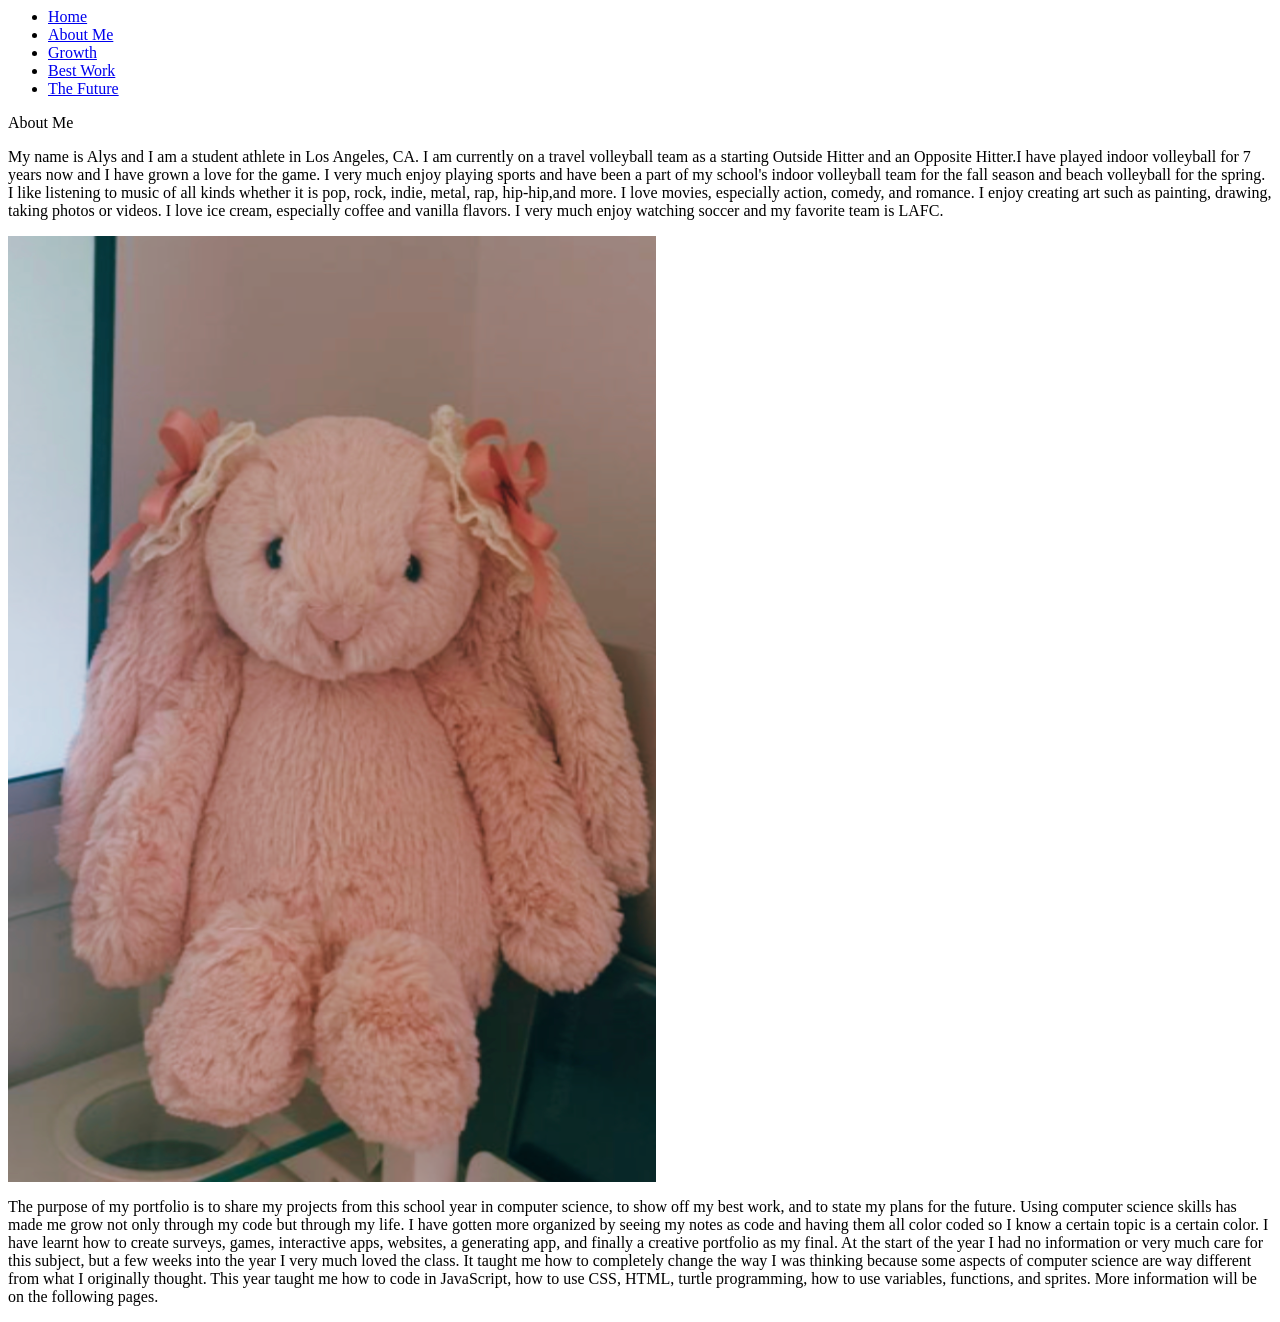
==== about_me.html @ 2fce605d "Add files via upload" ====
<html>
  <head>
    <link rel="stylesheet" href="CSS/links.css">
 <link href='https://fonts.googleapis.com/css?family=Abril Fatface' rel='stylesheet'>
    <link href='https://fonts.googleapis.com/css?family=Bevan' rel='stylesheet'>
  </head>
  <body>
   <ul>
      <li><a href="index.html">Home</a></li> 
      <li><a href="about_me.html">About Me</a></li> 
      <li> <a href="growth.html">Growth</a></li>
      <li><a href="best_work.html">Best Work</a></li>
      <li><a href="future.html">The Future</a></li>
    </ul>
    
    <div class="heading"> 
          About Me 
    </div>

   <div class="information">   
      <p> My name is Alys and I am a student athlete in Los Angeles, CA. I am currently on a travel volleyball team as a starting Outside Hitter and an Opposite Hitter.I have played indoor volleyball for 7 years now and I have grown a love for the game. I very much enjoy playing sports and have been a part of my school's indoor volleyball team for the fall season and beach volleyball for the spring. I like listening to music of all kinds whether it is pop, rock, indie, metal, rap, hip-hip,and more. I love movies, especially action, comedy, and romance. I enjoy creating art such as painting, drawing, taking photos or videos. I love ice cream, especially coffee and vanilla flavors. I very much enjoy watching soccer and my favorite team is LAFC.
      </p> 
    </div> 
             <img src="Bunny.png" alt="Bunny"/>
    <div class="information">
      <p> The purpose of my portfolio is to share my projects from this school year in computer science, to show off my best work, and to state my plans for the future. Using computer science skills has made me grow not only through my code but through my life. I have gotten more organized by seeing my notes as code and having them all color coded so I know a certain topic is a certain color. I have learnt how to create surveys, games, interactive apps, websites, a generating app, and finally a creative portfolio as my final. At the start of the year I had no information or very much care for this subject, but a few weeks into the year I very much loved the class. It taught me how to completely change the way I was thinking because some aspects of computer science are way different from what I originally thought. This year taught me how to code in JavaScript, how to use CSS, HTML, turtle programming, how to use variables, functions, and sprites. More information will be on the following pages.
      </p>
    </div> 
  </body>
</html>
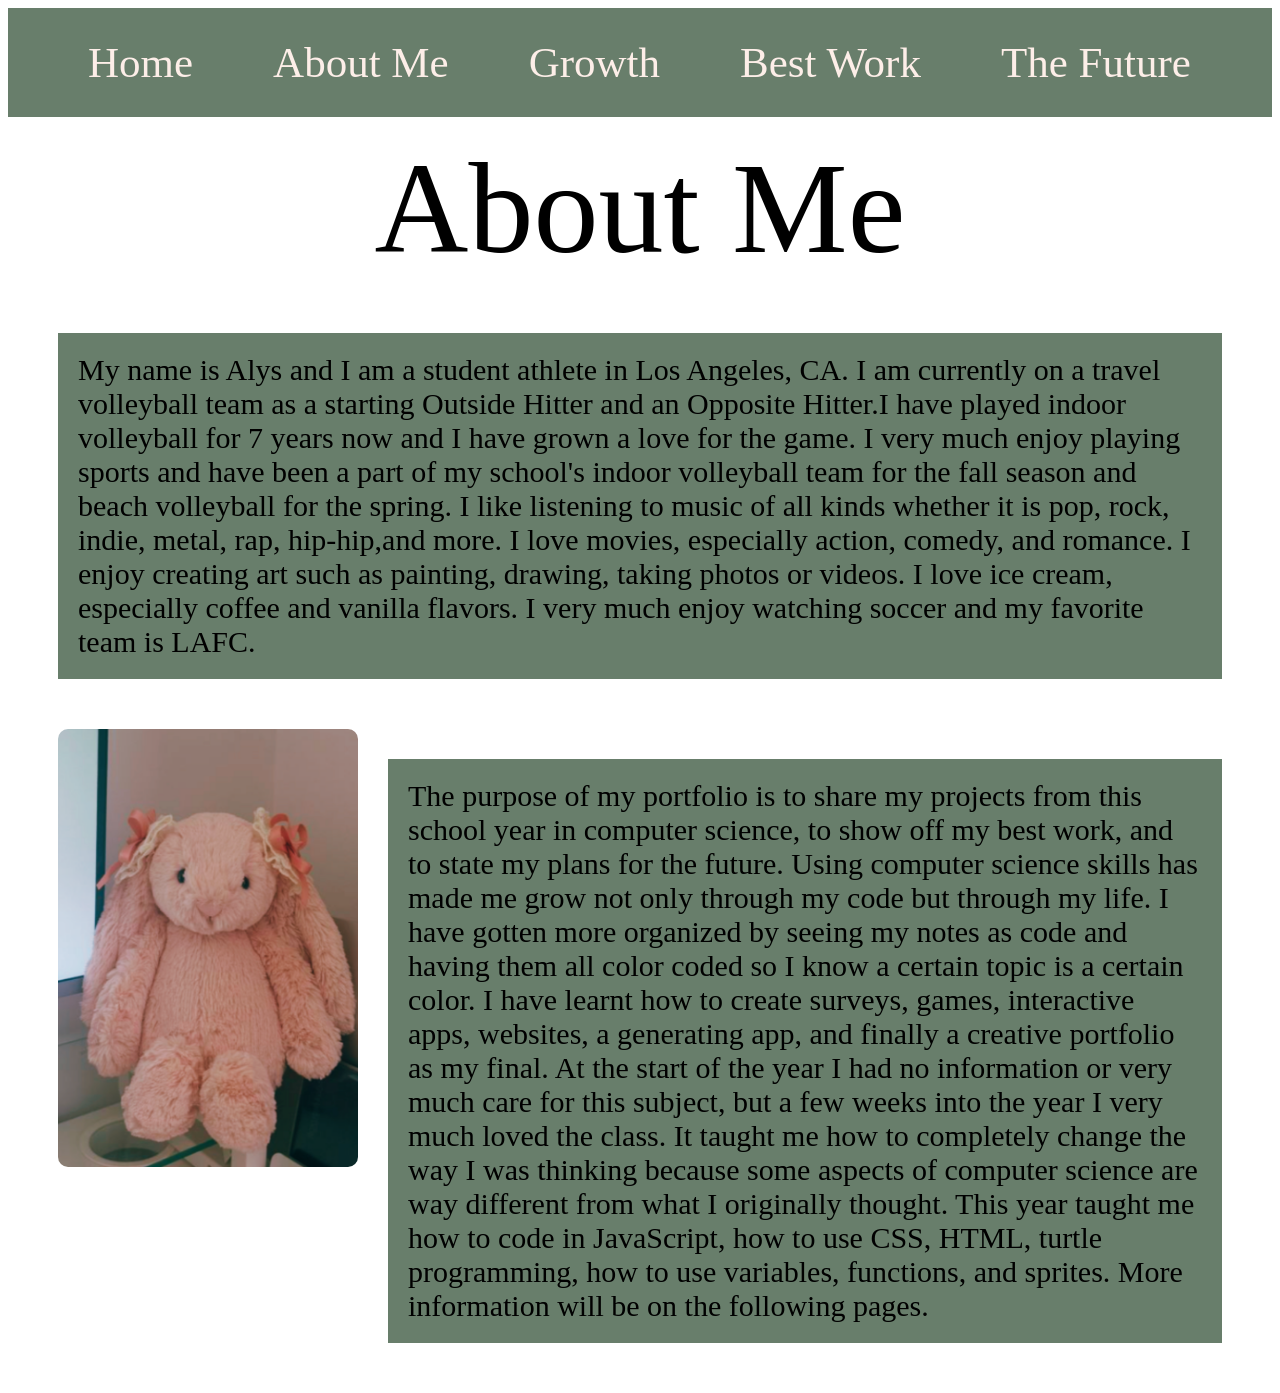
==== commit c65e11eb: "Fix stylesheet link path in about_me.html" ====
--- a/about_me.html
+++ b/about_me.html
@@ -1,6 +1,6 @@
 <html>
   <head>
-    <link rel="stylesheet" href="CSS/links.css">
+    <link rel="stylesheet" href="links.css">
  <link href='https://fonts.googleapis.com/css?family=Abril Fatface' rel='stylesheet'>
     <link href='https://fonts.googleapis.com/css?family=Bevan' rel='stylesheet'>
   </head>
@@ -27,4 +27,4 @@
       </p>
     </div> 
   </body>
-</html>+</html>
--- a/links.css
+++ b/links.css
@@ -0,0 +1,57 @@
+ul li{
+  float: left; 
+}
+
+ul {
+  list-style-type: none;
+  overflow: hidden;
+  background-color: #687e6b;
+}
+ul li a {
+  display: block;
+  color: #fdeee8;
+  align-content: center;
+  padding: 30px 40px;
+  text-decoration: none;
+  font-size: 43px;
+
+}
+
+ul li a:hover {
+  background-color: #dee3d6;
+  color: black;
+}
+
+/* -------------------------------------------- */
+
+.heading{
+     font-family: 'Bevan';
+  font-size: 130px;
+  text-align: center;
+  color: black;
+} 
+
+/* -------------------------------------------- */
+
+p{
+  color: black;
+  font-size: 30px;
+  font-family: 'Abril Fatface';
+  background-color: #687e6b;
+  padding: 20px;
+  margin: 30px;
+}
+/* -------------------------------------------- */
+
+
+  img { width: 300px;
+float: left;
+margin-left: 50px;
+border-radius: 10px;
+}
+
+/* -------------------------------------------- */
+.information {
+  margin: 20px;
+  align-content: center;
+}
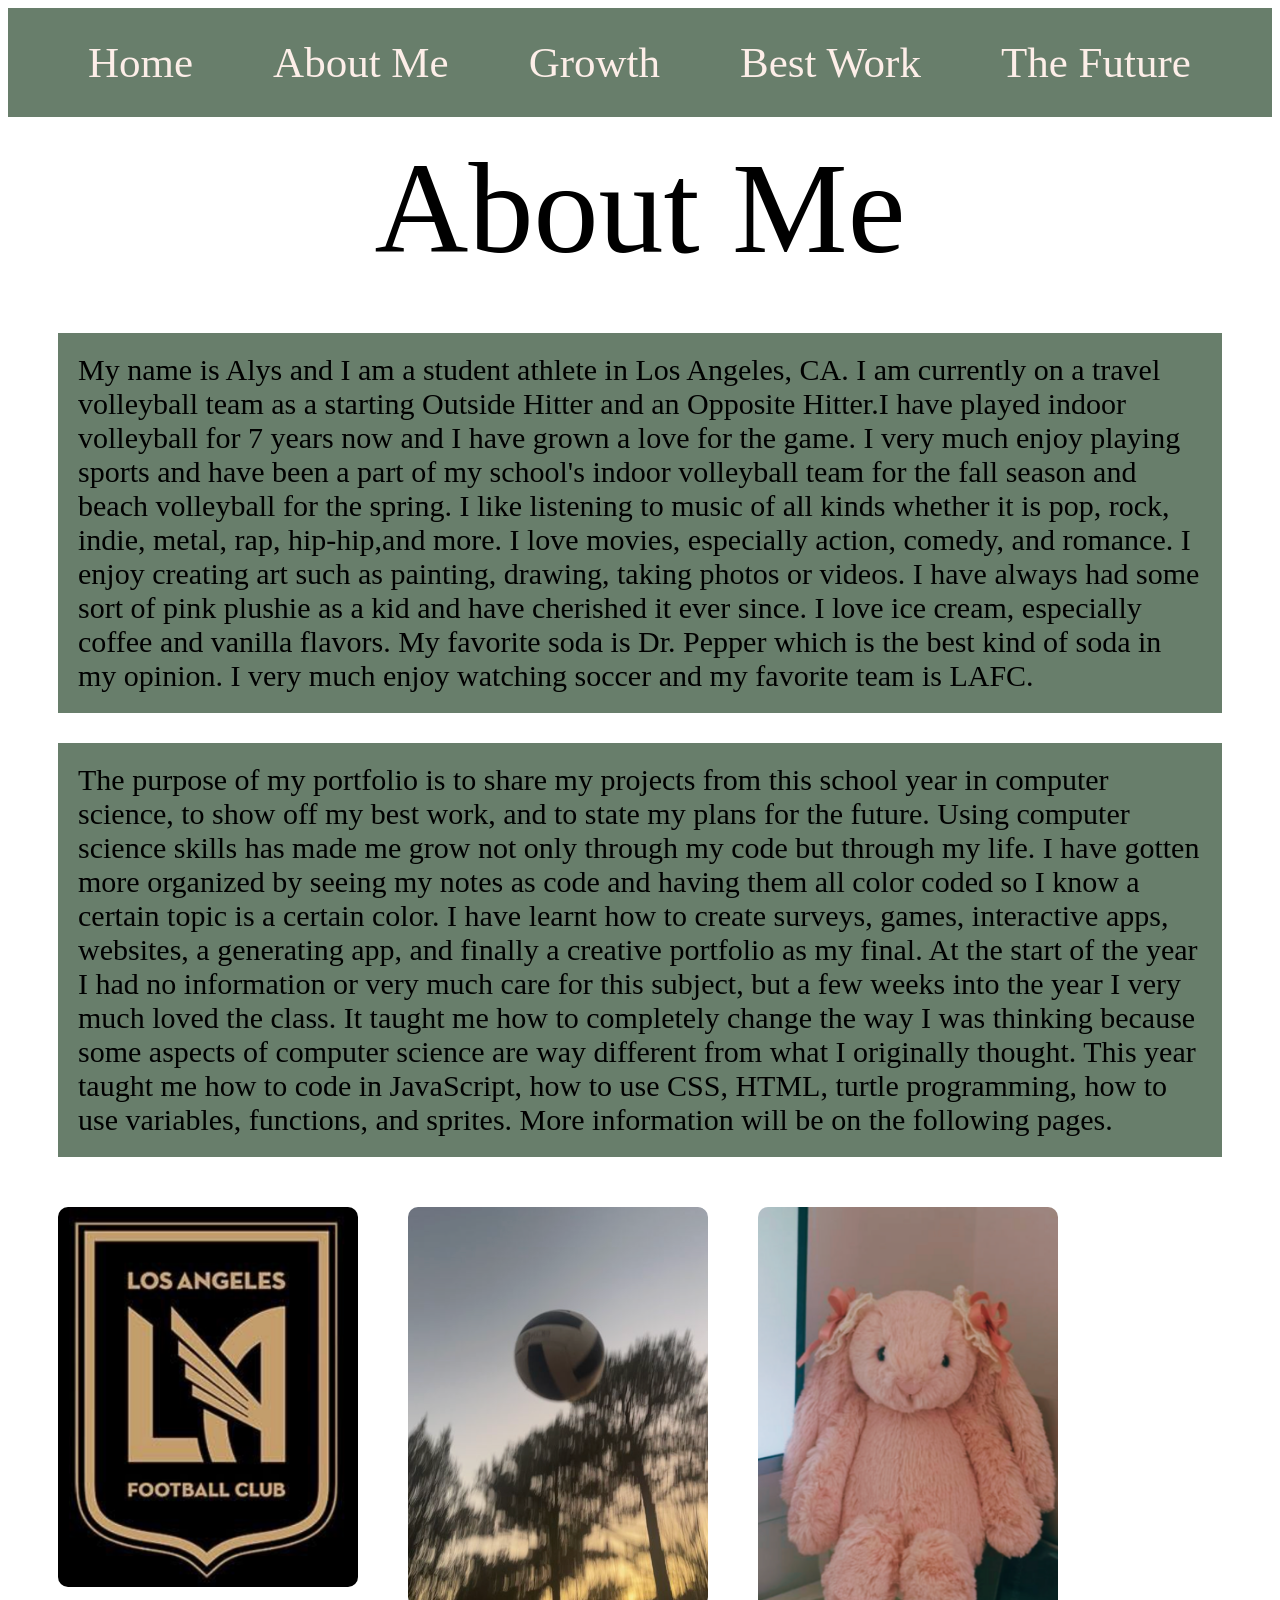
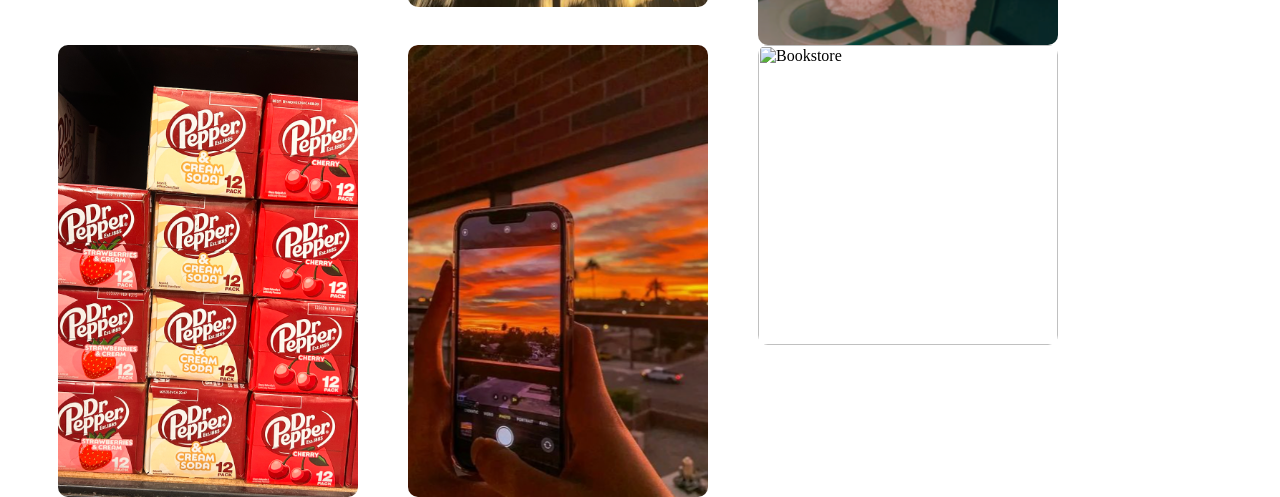
==== commit 54fbc5d5: "Update about_me.html" ====
--- a/about_me.html
+++ b/about_me.html
@@ -18,13 +18,18 @@
     </div>
 
    <div class="information">   
-      <p> My name is Alys and I am a student athlete in Los Angeles, CA. I am currently on a travel volleyball team as a starting Outside Hitter and an Opposite Hitter.I have played indoor volleyball for 7 years now and I have grown a love for the game. I very much enjoy playing sports and have been a part of my school's indoor volleyball team for the fall season and beach volleyball for the spring. I like listening to music of all kinds whether it is pop, rock, indie, metal, rap, hip-hip,and more. I love movies, especially action, comedy, and romance. I enjoy creating art such as painting, drawing, taking photos or videos. I love ice cream, especially coffee and vanilla flavors. I very much enjoy watching soccer and my favorite team is LAFC.
-      </p> 
-    </div> 
-             <img src="Bunny.png" alt="Bunny"/>
-    <div class="information">
+      <p> My name is Alys and I am a student athlete in Los Angeles, CA. I am currently on a travel volleyball team as a starting Outside Hitter and an Opposite Hitter.I have played indoor volleyball for 7 years now and I have grown a love for the game. I very much enjoy playing sports and have been a part of my school's indoor volleyball team for the fall season and beach volleyball for the spring. I like listening to music of all kinds whether it is pop, rock, indie, metal, rap, hip-hip,and more. I love movies, especially action, comedy, and romance. I enjoy creating art such as painting, drawing, taking photos or videos. I have always had some sort of pink plushie as a kid and have cherished it ever since. I love ice cream, especially coffee and vanilla flavors. My favorite soda is Dr. Pepper which is the best kind of soda in my opinion. I very much enjoy watching soccer and my favorite team is LAFC.
+      </p>      
       <p> The purpose of my portfolio is to share my projects from this school year in computer science, to show off my best work, and to state my plans for the future. Using computer science skills has made me grow not only through my code but through my life. I have gotten more organized by seeing my notes as code and having them all color coded so I know a certain topic is a certain color. I have learnt how to create surveys, games, interactive apps, websites, a generating app, and finally a creative portfolio as my final. At the start of the year I had no information or very much care for this subject, but a few weeks into the year I very much loved the class. It taught me how to completely change the way I was thinking because some aspects of computer science are way different from what I originally thought. This year taught me how to code in JavaScript, how to use CSS, HTML, turtle programming, how to use variables, functions, and sprites. More information will be on the following pages.
       </p>
     </div> 
+    
+         <img src="LAFC.png" alt="LAFC"/>
+    <img src="volleyball.png" alt="volleyball"/>
+    <img src="Bunny.png" alt="Bunny"/>
+    <img src="DR_Pepp.png" alt="Dr_Pepp"/>
+    <img src="sunset.png" alt="sunset"/>
+    <img src="Bookstore.png" alt="Bookstore"/>
+  
   </body>
-</html>
+</html>  
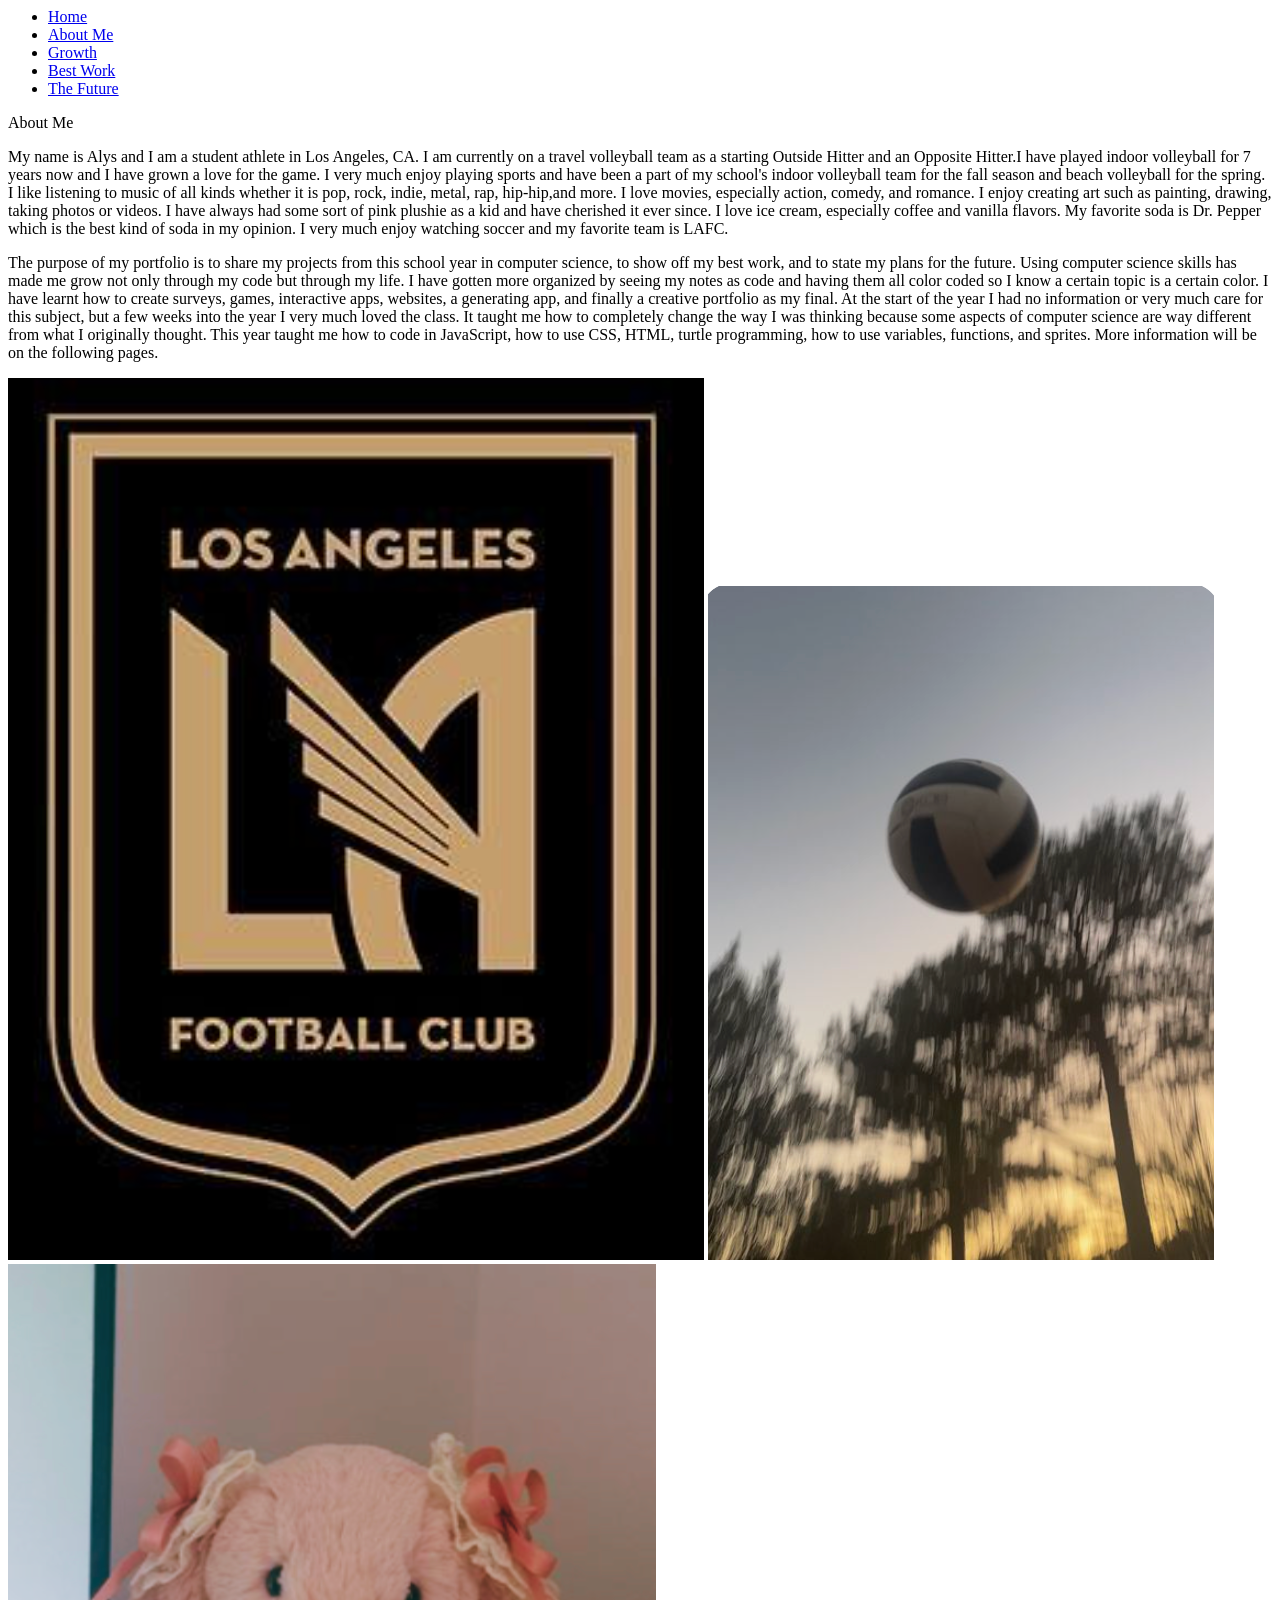
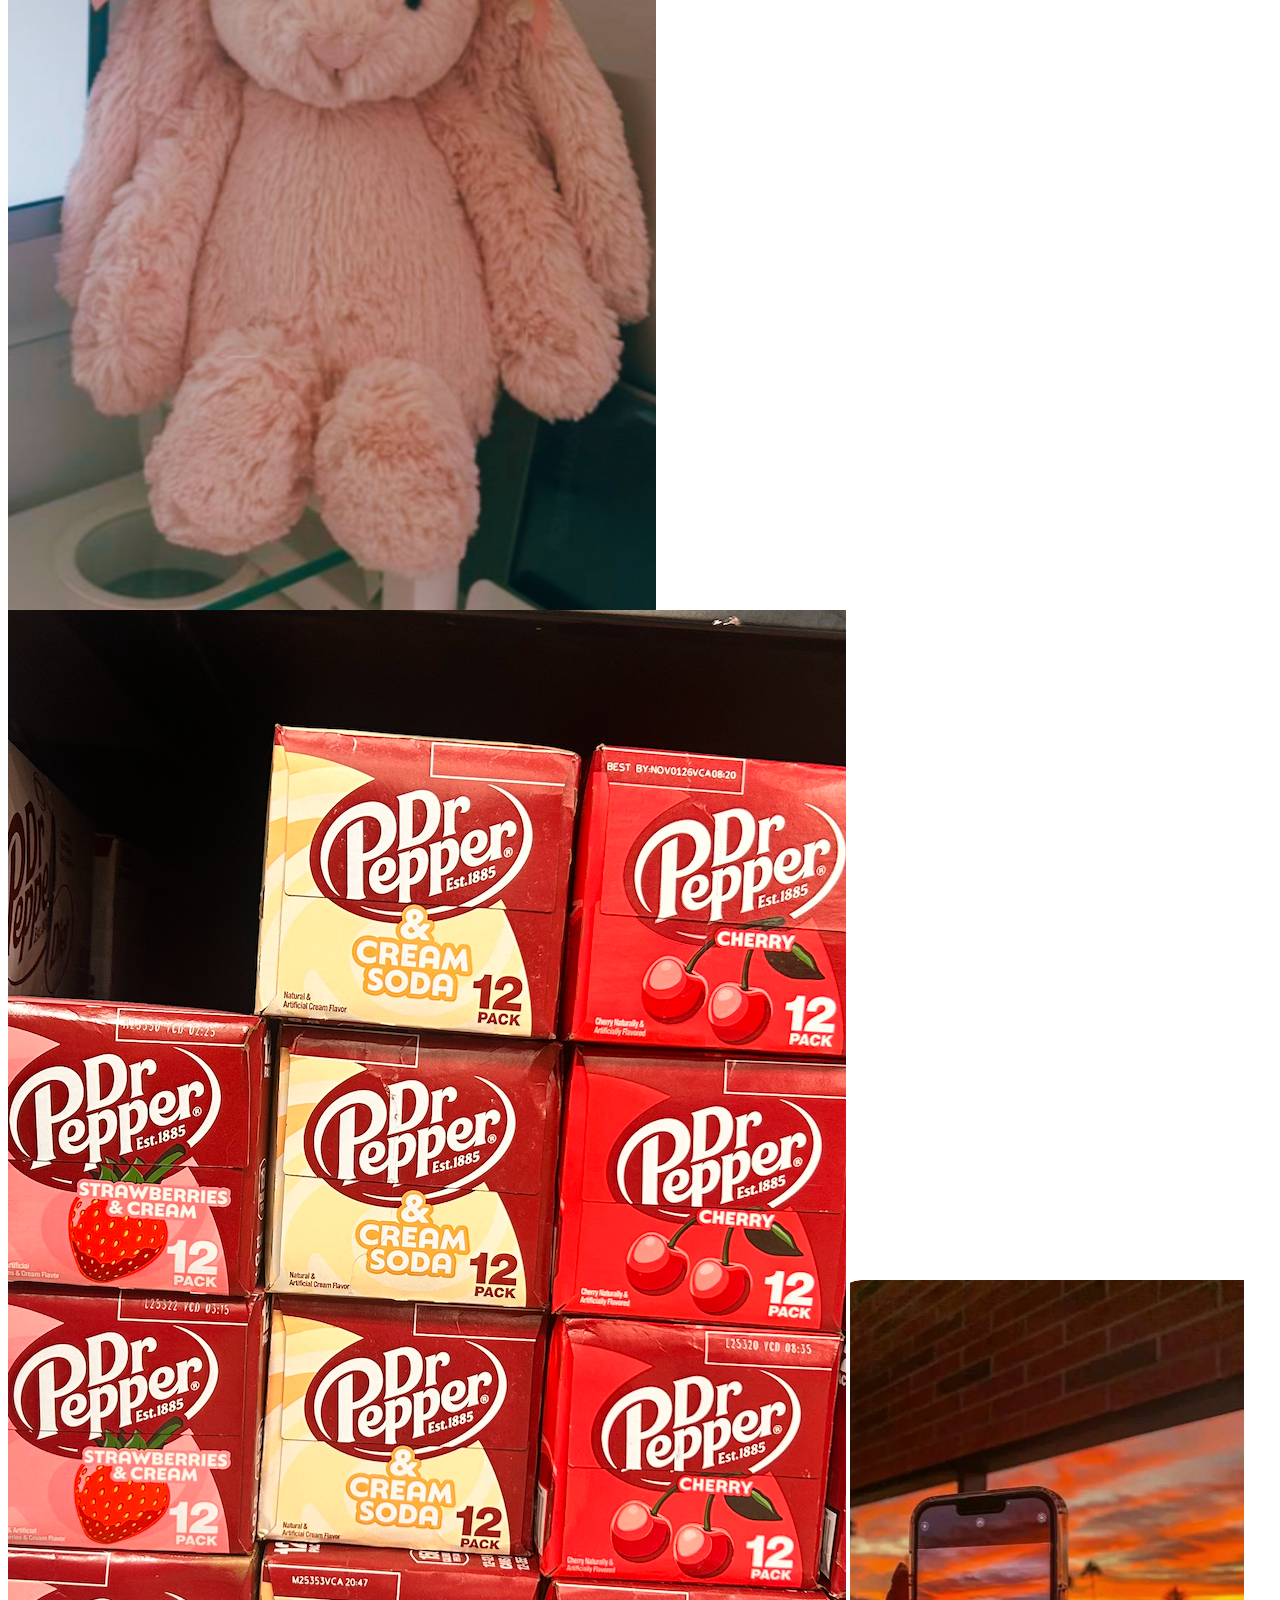
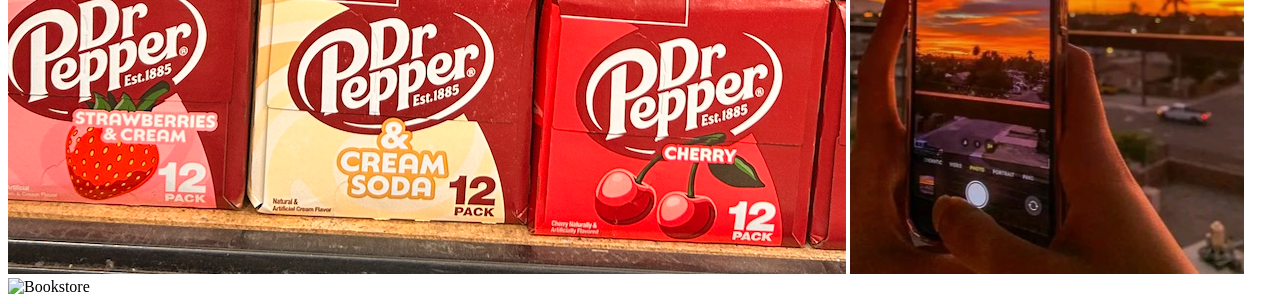
==== commit 831903be: "Update about_me.html" ====
--- a/about_me.html
+++ b/about_me.html
@@ -1,6 +1,6 @@
 <html>
   <head>
-    <link rel="stylesheet" href="links.css">
+    <link rel="stylesheet" href="style.css">
  <link href='https://fonts.googleapis.com/css?family=Abril Fatface' rel='stylesheet'>
     <link href='https://fonts.googleapis.com/css?family=Bevan' rel='stylesheet'>
   </head>
@@ -23,13 +23,13 @@
       <p> The purpose of my portfolio is to share my projects from this school year in computer science, to show off my best work, and to state my plans for the future. Using computer science skills has made me grow not only through my code but through my life. I have gotten more organized by seeing my notes as code and having them all color coded so I know a certain topic is a certain color. I have learnt how to create surveys, games, interactive apps, websites, a generating app, and finally a creative portfolio as my final. At the start of the year I had no information or very much care for this subject, but a few weeks into the year I very much loved the class. It taught me how to completely change the way I was thinking because some aspects of computer science are way different from what I originally thought. This year taught me how to code in JavaScript, how to use CSS, HTML, turtle programming, how to use variables, functions, and sprites. More information will be on the following pages.
       </p>
     </div> 
-    
+  <div class=".about_me_pics">
          <img src="LAFC.png" alt="LAFC"/>
     <img src="volleyball.png" alt="volleyball"/>
     <img src="Bunny.png" alt="Bunny"/>
     <img src="DR_Pepp.png" alt="Dr_Pepp"/>
     <img src="sunset.png" alt="sunset"/>
     <img src="Bookstore.png" alt="Bookstore"/>
-  
+  </div>  
   </body>
-</html>  
+</html>
